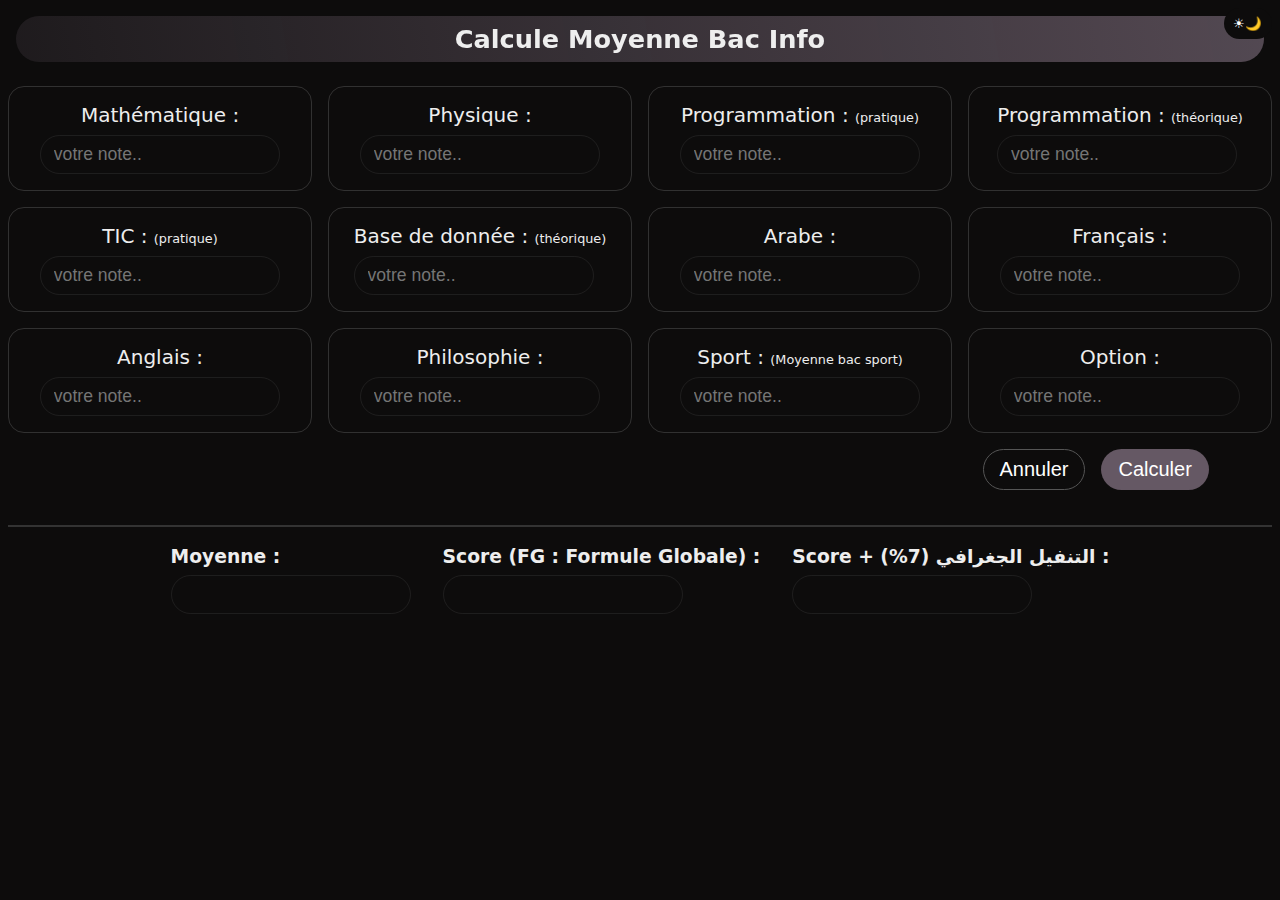
==== index.html @ 080229c0 "first commit" ====
<!DOCTYPE html>
<html lang="en">

<style>
  @media (prefers-color-scheme: light) {
    html {
      background-color: #EEE;
    }
  }

  @media (prefers-color-scheme: dark) {
    html {
      background-color: #0d0c0c;
    }
  }
</style>

<head>
  <meta charset="UTF-8">
  <meta name="viewport" content="width=device-width, initial-scale=1.0">
  <link rel="icon" type="image" href="./images/logo_transparent.png">

  <link rel="stylesheet" href="style.css">
  <title>Calcule Moyenne Bac Info</title>
</head>

<body color-scheme="dark">
  <button id="theme">
    ☀🌙
  </button>

  <header>
    <div id="header__content">
      <h1>
        Calcule Moyenne Bac Info
      </h1>
    </div>
  </header>

  <main>
    <section id="hero">
      <div class="card">
        <label>Mathématique :</label>
        <input type="text" placeholder="votre note.." id="math">
      </div>
      <div class="card">
        <label>Physique :</label>
        <input type="text" placeholder="votre note.." id="phy">
      </div>
      <div class="card">
        <label>Programmation : <span>(pratique)</span></label>
        <input type="text" placeholder="votre note.." id="prog-part">
      </div>
      <div class="card">
        <label>Programmation : <span>(théorique)</span></label>
        <input type="text" placeholder="votre note.." id="prog-theo">
      </div>
      <div class="card">
        <label>TIC : <span>(pratique)</span></label>
        <input type="text" placeholder="votre note.." id="tic-prat">
      </div>
      <div class="card">
        <label>Base de donnée : <span>(théorique)</span></label>
        <input type="text" placeholder="votre note.." id="tic-theo">
      </div>
      <div class="card">
        <label>Arabe : </label>
        <input type="text" placeholder="votre note.." id="ar">
      </div>
      <div class="card">
        <label>Français : </label>
        <input type="text" placeholder="votre note.." id="fr">
      </div>
      <div class="card">
        <label>Anglais : </label>
        <input type="text" placeholder="votre note.." id="en">
      </div>
      <div class="card">
        <label>Philosophie : </label>
        <input type="text" placeholder="votre note.." id="philo">
      </div>
      <div class="card">
        <label>Sport : <span>(Moyenne bac sport)</span></label>
        <input type="text" placeholder="votre note.." id="sport">
      </div>
      <div class="card">
        <label>Option : </label>
        <input type="text" placeholder="votre note.." id="option">
      </div>
    </section>

    <section id="btns">
      <button id="annuler">Annuler</button>
      <button id="calc">Calculer</button>
    </section>

    <br>
    <hr style="max-width: 80rem; margin-inline: auto; border: 1px solid #333">
    <br>

    <section id="resultat">
      <div>
        <h3>Moyenne :</h3>
        <input type="text" id="moy" readonly>
      </div>
      <div>
        <h3>Score (FG : Formule Globale) :</h3>
        <input type="text" id="score" readonly>
      </div>
      <div>
        <h3>Score + التنفيل الجغرافي (7%) :</h3>
        <input type="text" id="score+" readonly>
      </div>
    </section>

  </main>

</body>
<script src="script.js"></script>

</html>
---- style.css ----
:root {
  --clr-text-primary: #111;
  --clr-bg: #f9f5f5;
  --clr-bg-linear1: rgb(189, 164, 188);
  --clr-border: rgb(85, 85, 85);
  --clr-border-stripped: 85, 85, 85;

  --font-xsmall: 0.8rem;
  --font-small: 0.95rem;
  --font-normal: 1.1rem;
  --font-large: 1.25rem;
  --font-xlarge: 1.5rem;
  --font-xxlarge: 2rem;
}

:root body[color-scheme="dark"] {
  color-scheme: dark;

  --clr-text-primary: #eee;
  --clr-bg: #0d0c0c;
  --clr-bg-linear1: rgb(189, 164, 188);
  --clr-bg-linear1-stripped: 189, 164, 188;
}

:root body[color-scheme="light"] {
  color-scheme: light;

  --clr-text-primary: #111;
  --clr-bg: #f9f5f5;
  --clr-bg-linear1: rgb(189, 164, 188);
  --clr-bg-linear1-stripped: 189, 164, 188;
}

::-webkit-scrollbar {
  width: 0;
  display: none;
  appearance: none;
}

* {
  margin: 0;
  padding: 0;
  box-sizing: border-box;
  scroll-behavior: smooth;
}

body {
  font-family: system-ui, -apple-system, BlinkMacSystemFont, "Segoe UI", Roboto,
    Oxygen, Ubuntu, Cantarell, "Open Sans", "Helvetica Neue", sans-serif;
  background-color: var(--clr-bg);
  color: var(--clr-text-primary);

  min-height: 100vh;
  min-height: 100svh;
}

button#theme {
  position: absolute;
  top: 0.5rem;
  right: 0.5rem;
  padding: 0.5rem 0.6rem;
  border-radius: 99rem;
  border: none;
  background-color: var(--clr-bg);
  cursor: pointer;
  z-index: 999;
}

header {
  padding: 1rem;
  text-align: center;
  position: sticky;
  top: 0;
}

#header__content {
  margin-inline: auto;
  background-image: linear-gradient(
    260deg,
    rgba(var(--clr-bg-linear1-stripped), 0.4),
    rgba(var(--clr-bg-linear1-stripped), 0.1)
  );
  border-radius: 2rem;
  padding: 0.5rem;
  width: 100%;
  font-size: clamp(var(--font-xsmall), 1vw, var(--font-large));
  max-width: 80rem;

  z-index: 99;
  backdrop-filter: blur(5px);
}

main {
  padding: 0.5rem;
}

#hero {
  margin-inline: auto;
  max-width: 80rem;
  display: grid;
  grid-template-columns: repeat(4, 1fr);
  justify-items: center;
  align-items: stretch;
  gap: 1rem;
}

.card {
  max-width: 25rem;
  width: 100%;
  display: grid;
  justify-content: center;
  gap: 0.5rem;
  border-radius: 1rem;
  padding: 1rem;
  border: 1px solid rgba(var(--clr-border-stripped), 0.5);
}

label {
  text-align: center;
  font-size: var(--font-large);
}

label span {
  font-size: var(--font-xsmall);
}

input {
  flex-grow: 1;
  max-width: 15rem;
  padding: 0.5rem 0.8rem;
  font-size: var(--font-normal);
  background-color: transparent;
  border-radius: 9rem;
  border: 1px solid rgba(var(--clr-border-stripped), 0.25);
  outline: none;
}

#btns {
  margin-inline: auto;
  max-width: 80rem;
  padding: 1rem;
  padding-right: 5%;
  display: flex;
  justify-content: right;
  gap: 1rem;
}
#btns button {
  font-size: var(--font-large);
  padding: 0.5rem 1rem;
  border-radius: 99rem;
  background-color: rgba(var(--clr-bg-linear1-stripped), 0.5);
  border: 1px solid transparent;
  cursor: pointer;

  transition: scale ease-out 0.2s;
}
#btns button#annuler {
  border: 1px solid var(--clr-border);
  background-color: transparent;
}
#btns button:hover {
  scale: 1.05;
}

#resultat {
  margin-inline: auto;
  max-width: 80rem;
  display: flex;
  flex-wrap: wrap;
  justify-content: center;
  align-items: center;
  gap: 2rem;
}
#resultat div {
  display: grid;
  gap: 0.5rem;
}

@media (max-width: 1200px) {
  #hero {
    grid-template-columns: repeat(3, 1fr);
  }
}
@media (max-width: 900px) {
  #hero {
    grid-template-columns: repeat(2, 1fr);
  }
}
@media (max-width: 600px) {
  body {
    --font-xsmall: 0.7rem;
    --font-small: 0.8rem;
    --font-normal: 0.9rem;
    --font-large: 1rem;
    --font-xlarge: 1.25rem;
    --font-xxlarge: 1.5rem;
  }
  input {
    max-width: 15rem;
    width: 100%;
    padding: 0.35rem 0.7rem;
  }
}

@media (max-width: 315px) {
  body {
    --font-xsmall: 0.8rem;
    --font-small: 0.9rem;
    --font-normal: 1rem;
    --font-large: 1.1rem;
    --font-xlarge: 1.25rem;
    --font-xxlarge: 1.5rem;
  }
  #hero {
    grid-template-columns: repeat(1, 1fr);
  }
}
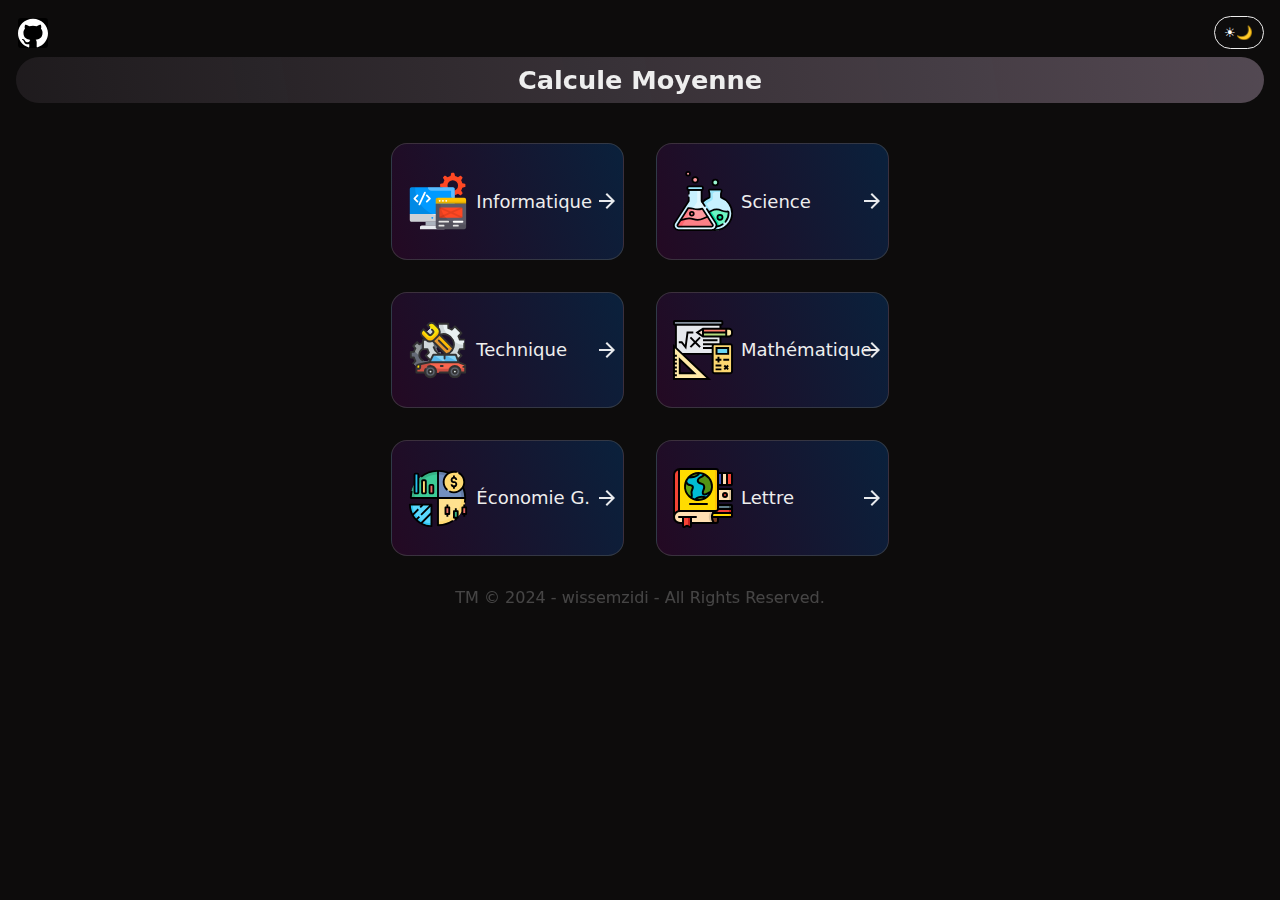
==== commit c2a477c4: "adding section calculator" ====
--- a/index.html
+++ b/index.html
@@ -20,102 +20,70 @@
   <meta name="viewport" content="width=device-width, initial-scale=1.0">
   <link rel="icon" type="image" href="./images/logo_transparent.png">
 
-  <link rel="stylesheet" href="style.css">
-  <title>Calcule Moyenne Bac Info</title>
+  <link rel="stylesheet" href="./home/styles.css">
+  <link rel="manifest" href="manifest.json" />
+  <title>Calcule Moyenne</title>
 </head>
 
 <body color-scheme="dark">
-  <button id="theme">
-    ☀🌙
-  </button>
+  <header>
+    <div id="header__top">
+      <a href="https://github.com/wissemzidi" id="sourceCode">
+        <img src="./icons/github.svg" alt="Github">
+      </a>
 
-  <header>
+      <button id="theme">
+        ☀🌙
+      </button>
+    </div>
+
     <div id="header__content">
       <h1>
-        Calcule Moyenne Bac Info
+        Calcule Moyenne
       </h1>
     </div>
   </header>
 
   <main>
     <section id="hero">
-      <div class="card">
-        <label>Mathématique :</label>
-        <input type="text" placeholder="votre note.." id="math">
-      </div>
-      <div class="card">
-        <label>Physique :</label>
-        <input type="text" placeholder="votre note.." id="phy">
-      </div>
-      <div class="card">
-        <label>Programmation : <span>(pratique)</span></label>
-        <input type="text" placeholder="votre note.." id="prog-part">
-      </div>
-      <div class="card">
-        <label>Programmation : <span>(théorique)</span></label>
-        <input type="text" placeholder="votre note.." id="prog-theo">
-      </div>
-      <div class="card">
-        <label>TIC : <span>(pratique)</span></label>
-        <input type="text" placeholder="votre note.." id="tic-prat">
-      </div>
-      <div class="card">
-        <label>Base de donnée : <span>(théorique)</span></label>
-        <input type="text" placeholder="votre note.." id="tic-theo">
-      </div>
-      <div class="card">
-        <label>Arabe : </label>
-        <input type="text" placeholder="votre note.." id="ar">
-      </div>
-      <div class="card">
-        <label>Français : </label>
-        <input type="text" placeholder="votre note.." id="fr">
-      </div>
-      <div class="card">
-        <label>Anglais : </label>
-        <input type="text" placeholder="votre note.." id="en">
-      </div>
-      <div class="card">
-        <label>Philosophie : </label>
-        <input type="text" placeholder="votre note.." id="philo">
-      </div>
-      <div class="card">
-        <label>Sport : <span>(Moyenne bac sport)</span></label>
-        <input type="text" placeholder="votre note.." id="sport">
-      </div>
-      <div class="card">
-        <label>Option : </label>
-        <input type="text" placeholder="votre note.." id="option">
-      </div>
+      <ul id="hero__list">
+        <li><a href="./info">
+            <img src="./icons/info.svg" alt="">
+            Informatique
+          </a></li>
+        <li><a href="./science">
+            <img src="./icons/science.svg" alt="">
+            Science
+          </a></li>
+        <li><a href="./tech">
+            <img src="./icons/tech.svg" alt="">
+            Technique
+          </a></li>
+        <li><a href="./math">
+            <img src="./icons/math.svg" alt="">
+            Mathématique
+          </a></li>
+        <li><a href="./eco">
+            <img src="./icons/eco.svg" alt="">
+            Économie G.
+          </a></li>
+        <li><a href="./lettre">
+            <img src="./icons/lettre.svg" alt="">
+            Lettre
+          </a></li>
+      </ul>
     </section>
-
-    <section id="btns">
-      <button id="annuler">Annuler</button>
-      <button id="calc">Calculer</button>
-    </section>
-
-    <br>
-    <hr style="max-width: 80rem; margin-inline: auto; border: 1px solid #333">
-    <br>
-
-    <section id="resultat">
-      <div>
-        <h3>Moyenne :</h3>
-        <input type="text" id="moy" readonly>
-      </div>
-      <div>
-        <h3>Score (FG : Formule Globale) :</h3>
-        <input type="text" id="score" readonly>
-      </div>
-      <div>
-        <h3>Score + التنفيل الجغرافي (7%) :</h3>
-        <input type="text" id="score+" readonly>
-      </div>
-    </section>
-
   </main>
 
+
+  <footer>
+    <p style="margin-block: 1rem; text-align: center; opacity: 0.25;">
+      TM © 2024 - wissemzidi - All Rights Reserved.
+    </p>
+  </footer>
 </body>
-<script src="script.js"></script>
+
+<script src="./js/init.js"></script>
+<script async src="./app.js"></script>
 
 </html>--- a/home/styles.css
+++ b/home/styles.css
@@ -0,0 +1,236 @@
+:root {
+  --clr-text-primary: #111;
+  --clr-bg: #f9f5f5;
+  --clr-bg-linear1: rgb(189, 164, 188);
+  --clr-border: rgb(85, 85, 85);
+  --clr-border-stripped: 85, 85, 85;
+
+  --font-xsmall: 0.8rem;
+  --font-small: 0.95rem;
+  --font-normal: 1.1rem;
+  --font-large: 1.25rem;
+  --font-xlarge: 1.5rem;
+  --font-xxlarge: 2rem;
+}
+
+:root body[color-scheme="dark"] {
+  color-scheme: dark;
+
+  --clr-text-primary: #eee;
+  --clr-bg: #0d0c0c;
+  --clr-bg-linear1: rgb(189, 164, 188);
+  --clr-bg-linear1-stripped: 189, 164, 188;
+}
+
+:root body[color-scheme="light"] {
+  color-scheme: light;
+
+  --clr-text-primary: #111;
+  --clr-bg: #f9f5f5;
+  --clr-bg-linear1: rgb(189, 164, 188);
+  --clr-bg-linear1-stripped: 189, 164, 188;
+}
+
+::-webkit-scrollbar {
+  width: 0;
+  display: none;
+  appearance: none;
+}
+
+* {
+  margin: 0;
+  padding: 0;
+  box-sizing: border-box;
+  scroll-behavior: smooth;
+}
+
+body {
+  position: relative;
+  font-family: system-ui, -apple-system, BlinkMacSystemFont, "Segoe UI", Roboto,
+    Oxygen, Ubuntu, Cantarell, "Open Sans", "Helvetica Neue", sans-serif;
+  background-color: var(--clr-bg);
+  color: var(--clr-text-primary);
+
+  min-height: 100vh;
+  min-height: 100svh;
+}
+
+header {
+  display: grid;
+  gap: 0.5rem;
+  padding: 1rem;
+  position: sticky;
+  top: 0;
+}
+
+#header__top {
+  display: flex;
+  justify-content: space-between;
+}
+
+#sourceCode {
+  display: flex;
+  justify-content: center;
+  align-items: center;
+
+  margin: 0.1rem;
+
+  color: #eee;
+  font-size: var(--font-normal);
+  background-color: black;
+  border-radius: 0.2rem;
+  border: none;
+  cursor: pointer;
+}
+#sourceCode img {
+  filter: invert(1);
+  max-width: 30px;
+}
+
+button#theme {
+  padding: 0.5rem 0.6rem;
+  border-radius: 99rem;
+  border: 1px solid var(--clr-text-primary);
+  background-color: var(--clr-bg);
+  cursor: pointer;
+  z-index: 999;
+}
+
+#header__content {
+  margin-inline: auto;
+  background-image: linear-gradient(
+    260deg,
+    rgba(var(--clr-bg-linear1-stripped), 0.4),
+    rgba(var(--clr-bg-linear1-stripped), 0.1)
+  );
+  border-radius: 2rem;
+  padding: 0.5rem;
+  width: 100%;
+  font-size: clamp(var(--font-xsmall), 1vw, var(--font-large));
+  max-width: 80rem;
+  text-align: center;
+
+  z-index: 99;
+  backdrop-filter: blur(5px);
+}
+
+main {
+  padding: 1.5rem;
+  padding-bottom: 1rem;
+}
+
+#hero {
+  margin-inline: auto;
+  max-width: 80rem;
+  justify-items: center;
+  align-items: stretch;
+  gap: 1rem;
+}
+
+#hero__list {
+  display: grid;
+  grid-template-columns: repeat(2, 1fr);
+  flex-direction: column;
+  gap: 2rem;
+  margin-inline: auto;
+  max-width: 40rem;
+
+  list-style: none;
+}
+#hero__list li {
+  position: relative;
+
+  display: block;
+  background-image: linear-gradient(
+    250deg,
+    rgb(0, 119, 255, 0.2),
+    rgba(128, 0, 128, 0.2)
+  );
+  background-size: 100%;
+  aspect-ratio: 2;
+  border-radius: 1rem;
+  cursor: pointer;
+  border: 1px solid rgba(var(--clr-border-stripped), 0.5);
+
+  isolation: isolate;
+  transition: background-color 0.2s ease-out, background-size 0.5s ease-out,
+    scale 0.2s ease-out;
+}
+#hero__list li::before {
+  content: "";
+  position: absolute;
+  right: 0;
+  top: 0;
+  bottom: 0;
+  width: 1rem;
+  padding: 0.5rem;
+  z-index: -1;
+
+  border-radius: inherit;
+  background-image: url("../icons/right_arrow.svg");
+  background-position: center;
+  background-repeat: no-repeat;
+}
+#hero__list a {
+  padding: 1rem;
+
+  display: flex;
+  height: 100%;
+  gap: 0.5rem;
+  align-items: center;
+  font-size: large;
+  text-decoration: none;
+  border-radius: inherit;
+  z-index: 1;
+  color: var(--clr-text-primary);
+}
+#hero__list img {
+  min-width: 10px;
+  width: 5vw;
+  max-width: 60px;
+}
+#hero__list li:hover {
+  scale: 1.05;
+  background-size: 400%;
+  background-color: rgba(0, 128, 255, 0.5);
+}
+
+@media (max-width: 1200px) {
+  #hero {
+    grid-template-columns: repeat(3, 1fr);
+  }
+}
+@media (max-width: 900px) {
+  #hero {
+    grid-template-columns: repeat(2, 1fr);
+  }
+}
+@media (max-width: 600px) {
+  body {
+    --font-xsmall: 0.7rem;
+    --font-small: 0.8rem;
+    --font-normal: 0.9rem;
+    --font-large: 1rem;
+    --font-xlarge: 1.25rem;
+    --font-xxlarge: 1.5rem;
+  }
+  input {
+    max-width: 15rem;
+    width: 100%;
+    padding: 0.35rem 0.7rem;
+  }
+}
+
+@media (max-width: 315px) {
+  body {
+    --font-xsmall: 0.8rem;
+    --font-small: 0.9rem;
+    --font-normal: 1rem;
+    --font-large: 1.1rem;
+    --font-xlarge: 1.25rem;
+    --font-xxlarge: 1.5rem;
+  }
+  #hero {
+    grid-template-columns: repeat(1, 1fr);
+  }
+}
